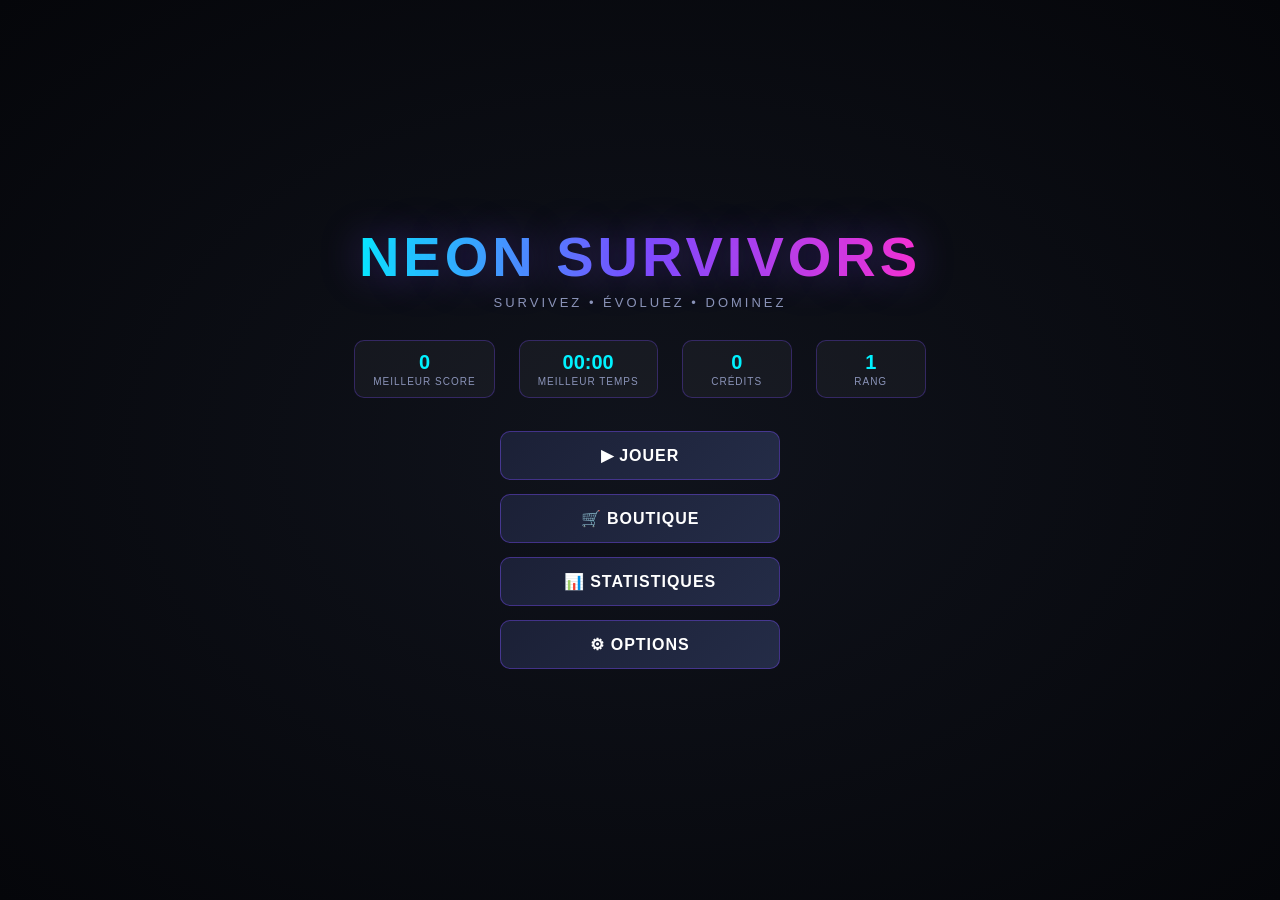
==== index.html @ 8142d2b2 "Add files via upload" ====
<!DOCTYPE html>
<html lang="fr">
<head>
<meta charset="UTF-8">
<meta name="viewport" content="width=device-width, initial-scale=1.0">
<title>NEON SURVIVORS</title>
<link rel="stylesheet" href="css/style.css">
</head>
<body>

<canvas id="gameCanvas"></canvas>

<!-- HUD -->
<div id="hud" class="hidden">
  <div id="hudLeft">
    <div id="topInfo">
      <div class="chip">Niveau <span id="hudLevel">1</span></div>
      <div class="chip">Vague <span id="hudWave">1</span></div>
      <div class="chip">⏱ <span id="hudTime">00:00</span></div>
      <div class="chip">💀 <span id="hudKills">0</span></div>
      <div class="chip">🏆 <span id="hudScore">0</span></div>
      <div class="chip hidden" id="invincibleTag">🛡 INVINCIBLE</div>
    </div>
    <div class="hp-bar-wrap"><div class="hp-bar-fill" id="hpFill" style="width:100%"></div><div class="bar-label" id="hpLabel">100/100</div></div>
    <div class="xp-bar-wrap"><div class="xp-bar-fill" id="xpFill" style="width:0%"></div><div class="bar-label" id="xpLabel">0/10</div></div>
  </div>
</div>
<div id="abilitiesPanel"></div>
<div id="bossBarWrap">
  <div class="bb-name" id="bossName">BOSS</div>
  <div id="bossBarFillWrap"><div id="bossBarFill"></div></div>
</div>
<button id="pauseBtn" class="hidden">⏸ Pause</button>
<button id="muteBtn" class="hidden">🔊</button>
<button id="fsBtn" class="hidden">⛶</button>

<div id="devHud" class="hidden">
  DEV MODE<br>
  FPS: <span id="devFps">60</span><br>
  Enemies: <span id="devEnemies">0</span><br>
  Projectiles: <span id="devProjectiles">0</span><br>
  Particles: <span id="devParticles">0</span><br>
  XP Orbs: <span id="devOrbs">0</span><br>
  Pos: <span id="devPosX">0</span>, <span id="devPosY">0</span>
</div>
<div id="devCheatIndicator" class="hidden"></div>

<!-- MAIN MENU -->
<div id="mainMenu" class="screen">
  <div class="title">NEON SURVIVORS</div>
  <div class="subtitle">SURVIVEZ • ÉVOLUEZ • DOMINEZ</div>
  <div class="menu-stats">
    <div class="menu-stat"><div class="val" id="menuBestScore">0</div><div class="lab">MEILLEUR SCORE</div></div>
    <div class="menu-stat"><div class="val" id="menuBestTime">00:00</div><div class="lab">MEILLEUR TEMPS</div></div>
    <div class="menu-stat"><div class="val" id="menuCredits">0</div><div class="lab">CRÉDITS</div></div>
    <div class="menu-stat"><div class="val" id="menuPermLevel">1</div><div class="lab">RANG</div></div>
  </div>
  <button class="btn" id="btnPlay">▶ JOUER</button>
  <button class="btn" id="btnShop">🛒 BOUTIQUE</button>
  <button class="btn" id="btnStats">📊 STATISTIQUES</button>
  <button class="btn" id="btnOptions">⚙ OPTIONS</button>
</div>

<!-- WORLD SELECT -->
<div id="worldMenu" class="screen hidden">
  <div class="panel">
    <h2>CHOISIR UNE ARÈNE</h2>
    <div class="worldSelect" id="worldSelectGrid"></div>
    <button class="btn" id="btnStartRun">COMMENCER</button>
    <button class="btn small" id="btnBackFromWorld">Retour</button>
  </div>
</div>

<!-- SHOP -->
<div id="shopMenu" class="screen hidden">
  <div class="panel">
    <h2>🛒 BOUTIQUE - AMÉLIORATIONS PERMANENTES</h2>
    <div style="text-align:center;margin-bottom:16px;font-size:14px;color:#ffb800;">Crédits : <span id="shopCredits">0</span></div>
    <div class="shop-grid" id="shopGrid"></div>
    <button class="btn small" id="btnBackFromShop">Retour</button>
  </div>
</div>

<!-- STATS -->
<div id="statsMenu" class="screen hidden">
  <div class="panel">
    <h2>📊 STATISTIQUES</h2>
    <div class="stats-grid" id="statsGrid"></div>
    <button class="btn small" id="btnBackFromStats">Retour</button>
  </div>
</div>

<!-- OPTIONS -->
<div id="optionsMenu" class="screen hidden">
  <div class="panel">
    <h2>⚙ OPTIONS</h2>
    <div class="stats-grid">
      <div class="stat-line"><span>Son</span><span id="optSoundState">Activé</span></div>
      <div class="stat-line"><span>Tir automatique</span><span id="optAutoFireState">Désactivé</span></div>
    </div>
    <button class="btn small" id="btnToggleSound">Basculer le son</button>
    <button class="btn small" id="btnToggleAutoFire">Basculer tir auto</button>
    <button class="btn small danger" id="btnResetData">Réinitialiser toutes les données</button>

    <div class="dev-section">
      <h2 style="font-size:16px;">MODE DÉVELOPPEUR</h2>
      <div id="devStatusText" style="text-align:center;font-size:12px;color:#ffd54f;margin-bottom:8px;"></div>
      <div class="dev-code-row">
        <input type="password" id="devCodeInput" placeholder="Code développeur">
        <button class="btn small" id="btnDevActivate" style="margin:0;width:auto;">ACTIVER</button>
      </div>
      <div id="devCodeMsg"></div>
      <div style="text-align:center;">
        <button class="btn small danger" id="btnDevDeactivate">Désactiver le mode dev</button>
      </div>

      <div id="devPanel" class="hidden">
        <h2 style="font-size:14px;margin-top:16px;">CHEATS</h2>
        <div id="devCheatList"></div>

        <h2 style="font-size:14px;margin-top:12px;">VALEURS EN TEMPS RÉEL</h2>
        <div id="devOverrideList"></div>
        <div style="display:flex;gap:8px;justify-content:center;margin-top:8px;">
          <button class="btn small" id="btnDevApplyOverrides" style="margin:0;">APPLIQUER</button>
          <button class="btn small" id="btnDevResetOverrides" style="margin:0;">RESET</button>
        </div>

        <h2 style="font-size:14px;margin-top:14px;">ACTIONS</h2>
        <div class="dev-actions-grid">
          <button id="btnDevLevel">+1 NIVEAU</button>
          <button id="btnDevXP">+1000 XP</button>
          <button id="btnDevCredits">+10 000 CRÉDITS</button>
          <button id="btnDevFullHp">FULL PV</button>
          <button id="btnDevSpawnBoss">SPAWN BOSS</button>
          <button id="btnDevSpawnElite">SPAWN ÉLITE</button>
          <button id="btnDevKillAll">KILL ALL</button>
          <button id="btnDevKillBoss">KILL BOSS</button>
          <button id="btnDevClearEnemies">CLEAR ENEMIES</button>
          <button id="btnDevDebugCollisions">DEBUG COLLISIONS</button>
        </div>
        <div style="text-align:center;">
          <button class="btn small danger" id="btnDevResetAllCheats">DÉSACTIVER TOUS LES CHEATS</button>
        </div>
        <p style="text-align:center;font-size:10px;color:#8a93b8;margin-top:10px;">
          F2 Panneau · F3 Invincible · F4 +1 Niveau · F5 +1000 XP · F6 +10000 Crédits · F7 Kill All · F8 Spawn Boss · F9 Full PV
        </p>
      </div>
    </div>

    <button class="btn small" id="btnBackFromOptions">Retour</button>
  </div>
</div>

<!-- DEV QUICK PANEL (F2) -->
<div id="devPanelOverlay">
  <div class="panel">
    <h2>🛠 PANNEAU DÉVELOPPEUR RAPIDE</h2>
    <p style="text-align:center;font-size:12px;color:#8a93b8;margin-bottom:10px;">Gérez le mode développeur complet dans Options → Mode Développeur.</p>
    <div class="dev-actions-grid">
      <button id="btnDevLevel2">+1 NIVEAU</button>
      <button id="btnDevXP2">+1000 XP</button>
      <button id="btnDevCredits2">+10 000 CRÉDITS</button>
      <button id="btnDevFullHp2">FULL PV</button>
      <button id="btnDevSpawnBoss2">SPAWN BOSS</button>
      <button id="btnDevKillAll2">KILL ALL</button>
    </div>
    <button class="btn small" id="btnDevClosePanel">Fermer (F2)</button>
  </div>
</div>

<!-- LEVEL UP -->
<div id="levelupOverlay">
  <h2>⬆ NIVEAU SUPÉRIEUR ⬆</h2>
  <div id="upgradeChoices"></div>
</div>

<!-- PAUSE -->
<div id="pauseOverlay">
  <h2>⏸ PAUSE</h2>
  <button class="btn" id="btnResume">REPRENDRE</button>
  <button class="btn" id="btnRestartFromPause">RECOMMENCER</button>
  <button class="btn" id="btnQuitToMenu">QUITTER VERS LE MENU</button>
</div>

<!-- GAME OVER -->
<div id="gameoverOverlay">
  <h1>GAME OVER</h1>
  <div class="go-stats">
    <div class="go-stat"><div class="gv" id="goTime">00:00</div><div class="gl">TEMPS DE SURVIE</div></div>
    <div class="go-stat"><div class="gv" id="goKills">0</div><div class="gl">MONSTRES TUÉS</div></div>
    <div class="go-stat"><div class="gv" id="goLevel">1</div><div class="gl">NIVEAU ATTEINT</div></div>
    <div class="go-stat"><div class="gv" id="goBoss">0</div><div class="gl">BOSS TUÉS</div></div>
    <div class="go-stat"><div class="gv" id="goScore">0</div><div class="gl">SCORE</div></div>
    <div class="go-stat"><div class="gv" id="goCredits">0</div><div class="gl">CRÉDITS GAGNÉS</div></div>
  </div>
  <button class="btn" id="btnReplay">🔄 REJOUER</button>
  <button class="btn" id="btnGoMenu">🏠 MENU PRINCIPAL</button>
</div>

<div id="toast"></div>

<!-- Scripts : ordre important (dépendances) -->
<script src="js/dev.js"></script>
<script src="js/save.js"></script>
<script src="js/audio.js"></script>
<script src="js/particles.js"></script>
<script src="js/projectiles.js"></script>
<script src="js/xp.js"></script>
<script src="js/weapons.js"></script>
<script src="js/abilities.js"></script>
<script src="js/player.js"></script>
<script src="js/enemies.js"></script>
<script src="js/boss.js"></script>
<script src="js/ui.js"></script>
<script src="js/game.js"></script>
<script src="js/main.js"></script>
</body>
</html>
---- css/style.css ----
* { margin: 0; padding: 0; box-sizing: border-box; }
html, body {
  width: 100%; height: 100%; overflow: hidden;
  background: #05060a;
  font-family: Arial, Helvetica, sans-serif;
  color: #fff;
  user-select: none;
}
#gameCanvas { display: block; background: #0a0c14; cursor: crosshair; }

.screen {
  position: fixed; top: 0; left: 0; width: 100%; height: 100%;
  display: flex; flex-direction: column; align-items: center; justify-content: center;
  background: radial-gradient(ellipse at center, #10131c 0%, #05060a 100%);
  z-index: 50;
}
.hidden { display: none !important; }

.title {
  font-size: 56px; font-weight: 900; letter-spacing: 4px;
  background: linear-gradient(90deg, #00f2ff, #7c4dff, #ff2fd0);
  -webkit-background-clip: text; background-clip: text; color: transparent;
  text-shadow: 0 0 40px rgba(124, 77, 255, 0.4);
  margin-bottom: 6px;
}
.subtitle { color: #8a93b8; letter-spacing: 3px; font-size: 13px; margin-bottom: 30px; }

.menu-stats { display: flex; gap: 24px; margin-bottom: 26px; flex-wrap: wrap; justify-content: center; }
.menu-stat {
  background: rgba(255,255,255,0.04); border: 1px solid rgba(124,77,255,0.3);
  border-radius: 10px; padding: 10px 18px; text-align: center; min-width: 110px;
}
.menu-stat .val { font-size: 20px; font-weight: 800; color: #00f2ff; }
.menu-stat .lab { font-size: 10px; color: #8a93b8; letter-spacing: 1px; margin-top: 2px; }

.btn {
  display: block; width: 280px; padding: 14px 20px; margin: 7px auto;
  background: linear-gradient(135deg, #1b2036, #242c47);
  border: 1px solid rgba(124,77,255,0.4); border-radius: 10px;
  color: #fff; font-size: 16px; font-weight: 700; letter-spacing: 1px;
  cursor: pointer; transition: all .15s ease; text-align: center;
}
.btn:hover { background: linear-gradient(135deg, #7c4dff, #00c2ff); transform: translateY(-2px); box-shadow: 0 6px 20px rgba(124,77,255,0.4); }
.btn:active { transform: translateY(0); }
.btn.small { width: 220px; font-size: 14px; padding: 10px 16px; }
.btn.danger:hover { background: linear-gradient(135deg, #ff3355, #ff7755); }

.panel {
  background: rgba(10,12,20,0.92); border: 1px solid rgba(124,77,255,0.35);
  border-radius: 16px; padding: 30px 40px; max-width: 900px; width: 90%;
  max-height: 85vh; overflow-y: auto;
}
.panel::-webkit-scrollbar { width: 8px; }
.panel::-webkit-scrollbar-thumb { background: #7c4dff; border-radius: 4px; }
.panel h2 { font-size: 26px; margin-bottom: 20px; letter-spacing: 2px; text-align: center; color: #00f2ff; }

.shop-grid, .stats-grid { display: grid; grid-template-columns: 1fr 1fr; gap: 14px; margin-bottom: 20px; }
@media (max-width: 700px) { .shop-grid, .stats-grid { grid-template-columns: 1fr; } }

.shop-item {
  background: rgba(255,255,255,0.04); border: 1px solid rgba(255,255,255,0.1);
  border-radius: 10px; padding: 14px; display: flex; flex-direction: column; gap: 6px;
}
.shop-item .si-name { font-weight: 700; font-size: 14px; }
.shop-item .si-desc { font-size: 11px; color: #8a93b8; }
.shop-item .si-level { font-size: 11px; color: #00f2ff; }
.shop-item .si-buy {
  margin-top: 6px; padding: 8px; border-radius: 6px; border: none;
  background: linear-gradient(135deg, #ffb800, #ff7a00); color: #101010; font-weight: 800;
  cursor: pointer; font-size: 12px;
}
.shop-item .si-buy:disabled { background: #333; color: #777; cursor: not-allowed; }

.stat-line {
  background: rgba(255,255,255,0.03); border-radius: 8px; padding: 10px 14px;
  display: flex; justify-content: space-between; font-size: 13px;
}
.stat-line span:last-child { color: #00f2ff; font-weight: 700; }

.worldSelect { display: flex; gap: 14px; flex-wrap: wrap; justify-content: center; margin-bottom: 20px; }
.world-card {
  width: 150px; padding: 18px 14px; border-radius: 10px; cursor: pointer;
  border: 2px solid rgba(255,255,255,0.15); text-align: center; transition: .15s;
}
.world-card:hover { border-color: #00f2ff; transform: translateY(-3px); }
.world-card.selected { border-color: #ffb800; box-shadow: 0 0 20px rgba(255,184,0,0.4); }
.world-card .wc-name { font-size: 12px; font-weight: 700; }

/* HUD */
#hud {
  position: fixed; top: 0; left: 0; width: 100%; padding: 14px 18px;
  display: flex; justify-content: space-between; align-items: flex-start;
  pointer-events: none; z-index: 20;
}
#hudLeft { display: flex; flex-direction: column; gap: 6px; min-width: 260px; }
.hp-bar-wrap, .xp-bar-wrap {
  width: 280px; height: 18px; background: rgba(0,0,0,0.5); border-radius: 9px;
  border: 1px solid rgba(255,255,255,0.15); overflow: hidden; position: relative;
}
.hp-bar-fill { height: 100%; background: linear-gradient(90deg, #ff3355, #ff7a55); transition: width .15s ease; }
.xp-bar-fill { height: 100%; background: linear-gradient(90deg, #00c2ff, #7c4dff); transition: width .15s ease; }
.bar-label {
  position: absolute; top: 0; left: 0; width: 100%; height: 100%;
  display: flex; align-items: center; justify-content: center;
  font-size: 10px; font-weight: 700; text-shadow: 0 1px 2px #000;
}
#topInfo { display: flex; gap: 10px; font-size: 13px; font-weight: 700; color: #cfd6f5; flex-wrap: wrap; }
#topInfo .chip { background: rgba(0,0,0,0.45); padding: 5px 10px; border-radius: 8px; border: 1px solid rgba(255,255,255,0.1); }
#invincibleTag { color: #ffd54f; }

#abilitiesPanel { position: fixed; right: 14px; top: 100px; display: flex; flex-direction: column; gap: 6px; z-index: 20; pointer-events: none; }
.ability-chip { background: rgba(0,0,0,0.5); border: 1px solid rgba(124,77,255,0.4); border-radius: 8px; padding: 6px 10px; font-size: 11px; min-width: 150px; }
.ability-chip .ac-name { font-weight: 700; color: #00f2ff; }

#bossBarWrap { position: fixed; top: 70px; left: 50%; transform: translateX(-50%); width: 50%; min-width: 300px; z-index: 20; display: none; }
#bossBarWrap .bb-name { text-align: center; font-size: 13px; font-weight: 800; color: #ff5577; margin-bottom: 3px; letter-spacing: 2px; }
#bossBarFillWrap { width: 100%; height: 16px; background: rgba(0,0,0,0.5); border: 1px solid #ff5577; border-radius: 8px; overflow: hidden; }
#bossBarFill { height: 100%; background: linear-gradient(90deg, #ff2b4d, #ff8a3d); width: 100%; }

#pauseBtn, #muteBtn, #fsBtn {
  position: fixed; top: 14px; z-index: 25; pointer-events: all;
  background: rgba(0,0,0,0.5); border: 1px solid rgba(255,255,255,0.2); color: #fff;
  border-radius: 8px; padding: 8px 12px; cursor: pointer; font-size: 14px;
}
#pauseBtn { right: 14px; }
#muteBtn { right: 70px; }
#fsBtn { right: 126px; }

#devHud {
  position: fixed; top: 60px; left: 14px; z-index: 25; background: rgba(0,0,0,0.6);
  border: 1px solid #ff9800; border-radius: 8px; padding: 8px 12px; font-size: 11px;
  line-height: 1.6; color: #ffd54f;
}
#devCheatIndicator {
  position: fixed; bottom: 14px; right: 14px; z-index: 25; background: rgba(0,0,0,0.7);
  border: 1px solid #ff9800; border-radius: 8px; padding: 10px 14px; font-size: 11px;
  line-height: 1.6; color: #ffd54f; text-align: right;
}

#levelupOverlay {
  position: fixed; top: 0; left: 0; width: 100%; height: 100%; z-index: 60;
  background: rgba(2,3,8,0.85); display: none; align-items: center; justify-content: center; flex-direction: column;
}
#levelupOverlay h2 { font-size: 32px; letter-spacing: 2px; margin-bottom: 24px; color: #00f2ff; text-shadow: 0 0 20px rgba(0,242,255,0.5); }
#upgradeChoices { display: flex; gap: 20px; flex-wrap: wrap; justify-content: center; max-width: 900px; }
.upgrade-card {
  width: 230px; background: linear-gradient(160deg, #1b2036, #12141f);
  border: 2px solid rgba(124,77,255,0.5); border-radius: 14px; padding: 20px;
  cursor: pointer; transition: all .15s ease; text-align: center;
}
.upgrade-card:hover { transform: translateY(-6px) scale(1.03); border-color: #00f2ff; box-shadow: 0 10px 30px rgba(0,242,255,0.3); }
.upgrade-card .uc-icon { font-size: 38px; margin-bottom: 10px; }
.upgrade-card .uc-name { font-size: 15px; font-weight: 800; color: #fff; margin-bottom: 6px; }
.upgrade-card .uc-desc { font-size: 11.5px; color: #9aa3c7; line-height: 1.4; }
.upgrade-card .uc-level { font-size: 10px; color: #ffb800; margin-top: 8px; font-weight: 700; }

#pauseOverlay {
  position: fixed; top: 0; left: 0; width: 100%; height: 100%; z-index: 55;
  background: rgba(2,3,8,0.85); display: none; align-items: center; justify-content: center; flex-direction: column;
}
#pauseOverlay h2 { font-size: 36px; margin-bottom: 26px; letter-spacing: 3px; }

#gameoverOverlay {
  position: fixed; top: 0; left: 0; width: 100%; height: 100%; z-index: 60;
  background: rgba(2,3,8,0.92); display: none; align-items: center; justify-content: center; flex-direction: column;
}
#gameoverOverlay h1 { font-size: 48px; color: #ff3355; letter-spacing: 4px; margin-bottom: 20px; text-shadow: 0 0 30px rgba(255,51,85,0.5); }
.go-stats { display: grid; grid-template-columns: 1fr 1fr; gap: 10px; margin-bottom: 26px; width: 340px; }
.go-stat { background: rgba(255,255,255,0.05); border-radius: 8px; padding: 10px; text-align: center; }
.go-stat .gv { font-size: 18px; font-weight: 800; color: #00f2ff; }
.go-stat .gl { font-size: 10px; color: #8a93b8; }

#toast {
  position: fixed; bottom: 30px; left: 50%; transform: translateX(-50%);
  background: rgba(0,0,0,0.85); border: 1px solid #00f2ff; border-radius: 10px;
  padding: 10px 20px; font-size: 13px; z-index: 80; display: none;
}

/* Options - dev panel inline */
.dev-section { margin-top: 10px; padding-top: 14px; border-top: 1px dashed rgba(255,255,255,0.15); }
.dev-code-row { display: flex; gap: 8px; justify-content: center; margin: 10px 0; flex-wrap: wrap; }
.dev-code-row input {
  padding: 10px 12px; border-radius: 8px; border: 1px solid rgba(255,255,255,0.2);
  background: rgba(255,255,255,0.05); color: #fff; font-size: 13px; width: 220px;
}
#devCodeMsg { text-align: center; font-size: 12px; margin-bottom: 8px; min-height: 16px; }
.dev-check-row { display: block; font-size: 13px; padding: 6px 0; cursor: pointer; }
.dev-override-row { display: flex; justify-content: space-between; align-items: center; font-size: 12px; padding: 5px 0; gap: 8px; }
.dev-override-row input { width: 80px; padding: 4px 6px; border-radius: 6px; border: 1px solid rgba(255,255,255,0.2); background: rgba(255,255,255,0.05); color: #fff; }
.dev-actions-grid { display: grid; grid-template-columns: 1fr 1fr; gap: 8px; margin: 10px 0; }
.dev-actions-grid button {
  padding: 8px; border-radius: 6px; border: none; cursor: pointer; font-size: 11px; font-weight: 700;
  background: linear-gradient(135deg, #ff9800, #ff5722); color: #101010;
}

/* Level up / pause card fade-in animation */
@keyframes fadeInUp {
  from { opacity: 0; transform: translateY(12px); }
  to { opacity: 1; transform: translateY(0); }
}
.upgrade-card { animation: fadeInUp .25s ease; }

#devPanelOverlay {
  position: fixed; top: 0; left: 0; width: 100%; height: 100%; z-index: 70;
  background: rgba(2,3,8,0.9); display: none; align-items: center; justify-content: center;
}
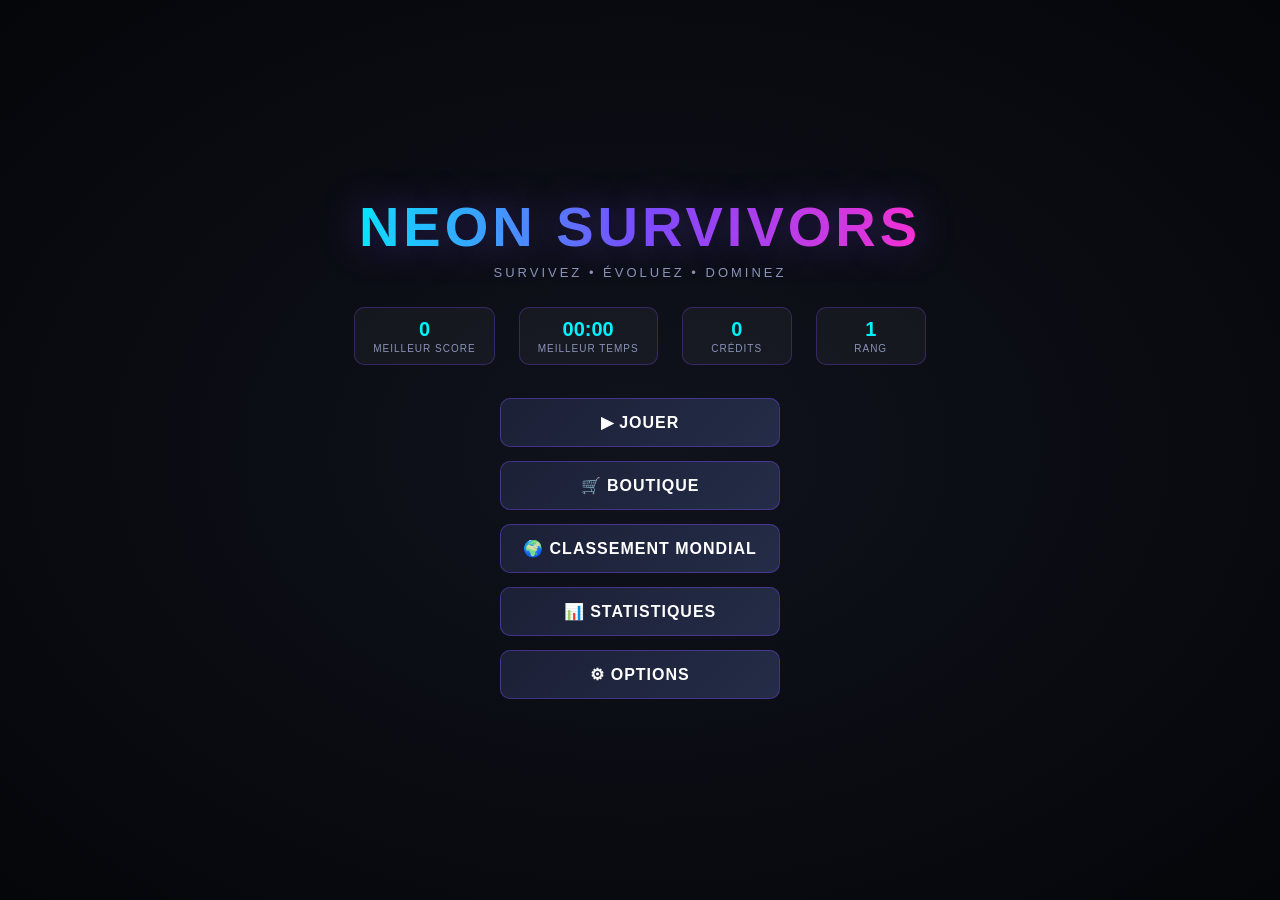
==== commit a5dd969b: "Add files via upload" ====
--- a/index.html
+++ b/index.html
@@ -2,7 +2,11 @@
 <html lang="fr">
 <head>
 <meta charset="UTF-8">
-<meta name="viewport" content="width=device-width, initial-scale=1.0">
+<meta name="viewport" content="width=device-width, initial-scale=1.0, maximum-scale=1.0, user-scalable=no, viewport-fit=cover">
+<meta name="mobile-web-app-capable" content="yes">
+<meta name="apple-mobile-web-app-capable" content="yes">
+<meta name="apple-mobile-web-app-status-bar-style" content="black-translucent">
+<meta name="theme-color" content="#05060a">
 <title>NEON SURVIVORS</title>
 <link rel="stylesheet" href="css/style.css">
 </head>
@@ -33,6 +37,7 @@
 <button id="pauseBtn" class="hidden">⏸ Pause</button>
 <button id="muteBtn" class="hidden">🔊</button>
 <button id="fsBtn" class="hidden">⛶</button>
+<button id="devBtn" class="hidden">🛠</button>
 
 <div id="devHud" class="hidden">
   DEV MODE<br>
@@ -57,8 +62,11 @@
   </div>
   <button class="btn" id="btnPlay">▶ JOUER</button>
   <button class="btn" id="btnShop">🛒 BOUTIQUE</button>
+  <button class="btn" id="btnLeaderboard">🌍 CLASSEMENT MONDIAL</button>
   <button class="btn" id="btnStats">📊 STATISTIQUES</button>
   <button class="btn" id="btnOptions">⚙ OPTIONS</button>
+  <div class="rotate-hint">📱 Pour jouer confortablement, tourne ton téléphone en mode paysage.</div>
+  <div class="touch-help">Mobile : joystick gauche = se déplacer · joystick droit = viser et tirer · sans doigt à droite, le tir vise l'ennemi le plus proche.</div>
 </div>
 
 <!-- WORLD SELECT -->
@@ -78,6 +86,21 @@
     <div style="text-align:center;margin-bottom:16px;font-size:14px;color:#ffb800;">Crédits : <span id="shopCredits">0</span></div>
     <div class="shop-grid" id="shopGrid"></div>
     <button class="btn small" id="btnBackFromShop">Retour</button>
+  </div>
+</div>
+
+<!-- LEADERBOARD -->
+<div id="leaderboardMenu" class="screen hidden">
+  <div class="panel">
+    <h2>🌍 CLASSEMENT MONDIAL</h2>
+    <div class="lb-name-row">
+      <input id="lbNameInput" maxlength="16" placeholder="Ton pseudo" autocomplete="off" spellcheck="false">
+      <button class="btn small" id="btnSaveName" style="margin:0;">ENREGISTRER</button>
+    </div>
+    <div id="lbStatus" class="lb-status"></div>
+    <div id="lbTable"></div>
+    <button class="btn small" id="btnRefreshLeaderboard">🔄 Actualiser</button>
+    <button class="btn small" id="btnBackFromLeaderboard">Retour</button>
   </div>
 </div>
 
@@ -141,7 +164,7 @@
         <div style="text-align:center;">
           <button class="btn small danger" id="btnDevResetAllCheats">DÉSACTIVER TOUS LES CHEATS</button>
         </div>
-        <p style="text-align:center;font-size:10px;color:#8a93b8;margin-top:10px;">
+        <p class="desktop-only" style="text-align:center;font-size:10px;color:#8a93b8;margin-top:10px;">
           F2 Panneau · F3 Invincible · F4 +1 Niveau · F5 +1000 XP · F6 +10000 Crédits · F7 Kill All · F8 Spawn Boss · F9 Full PV
         </p>
       </div>
@@ -193,6 +216,11 @@
     <div class="go-stat"><div class="gv" id="goScore">0</div><div class="gl">SCORE</div></div>
     <div class="go-stat"><div class="gv" id="goCredits">0</div><div class="gl">CRÉDITS GAGNÉS</div></div>
   </div>
+  <div id="goLeaderboard" class="go-lb hidden">
+    <input id="goNameInput" maxlength="16" placeholder="Ton pseudo" autocomplete="off" spellcheck="false">
+    <button class="btn small" id="btnSubmitScore">🏆 ENVOYER AU CLASSEMENT</button>
+    <div id="goLbStatus" class="lb-status"></div>
+  </div>
   <button class="btn" id="btnReplay">🔄 REJOUER</button>
   <button class="btn" id="btnGoMenu">🏠 MENU PRINCIPAL</button>
 </div>
@@ -200,8 +228,10 @@
 <div id="toast"></div>
 
 <!-- Scripts : ordre important (dépendances) -->
+<script src="js/config.js"></script>
 <script src="js/dev.js"></script>
 <script src="js/save.js"></script>
+<script src="js/leaderboard.js"></script>
 <script src="js/audio.js"></script>
 <script src="js/particles.js"></script>
 <script src="js/projectiles.js"></script>
--- a/css/style.css
+++ b/css/style.css
@@ -204,3 +204,155 @@
   position: fixed; top: 0; left: 0; width: 100%; height: 100%; z-index: 70;
   background: rgba(2,3,8,0.9); display: none; align-items: center; justify-content: center;
 }
+
+/* ============================================================
+   ADAPTATION AUX TAILLES D'ÉCRAN (fluide, desktop inchangé en grand écran)
+============================================================ */
+html, body {
+  position: fixed;
+  overscroll-behavior: none;
+  -webkit-tap-highlight-color: transparent;
+  -webkit-touch-callout: none;
+  -webkit-user-select: none;
+  touch-action: manipulation;
+}
+#gameCanvas { touch-action: none; }
+
+/* Écrans/overlays : défilement si le contenu dépasse, centrage sans rognage.
+   Les pseudo-éléments absorbent l'espace libre (centre) mais pas le dépassement. */
+.screen, #levelupOverlay, #pauseOverlay, #gameoverOverlay {
+  overflow-y: auto;
+  justify-content: flex-start;
+  touch-action: pan-y;
+  -webkit-overflow-scrolling: touch;
+}
+.screen::before, .screen::after,
+#levelupOverlay::before, #levelupOverlay::after,
+#pauseOverlay::before, #pauseOverlay::after,
+#gameoverOverlay::before, #gameoverOverlay::after {
+  content: ''; flex: 0 0 0; margin: auto;
+}
+.panel { touch-action: pan-y; -webkit-overflow-scrolling: touch; }
+#devPanelOverlay { overflow-y: auto; }
+
+/* Tailles fluides (valeurs max = tailles d'origine) */
+.title { font-size: clamp(28px, min(8vw, 11vh), 56px); }
+.subtitle { font-size: clamp(9px, 1.6vmin, 13px); margin-bottom: clamp(8px, 3vmin, 30px); }
+.btn { width: min(280px, 82vw); }
+.btn.small { width: min(220px, 70vw); }
+.panel { padding: clamp(14px, 3vmin, 30px) clamp(16px, 4vmin, 40px); }
+.panel h2 { font-size: clamp(18px, 3.2vmin, 26px); }
+.hp-bar-wrap, .xp-bar-wrap { width: clamp(150px, 26vw, 280px); }
+.go-stats { width: min(340px, 92vw); }
+.menu-stat { min-width: clamp(78px, 14vw, 110px); }
+
+/* Zones sûres (encoches) */
+#hud { padding-top: max(14px, env(safe-area-inset-top)); padding-left: max(18px, env(safe-area-inset-left)); }
+#pauseBtn, #muteBtn, #fsBtn { top: max(14px, env(safe-area-inset-top)); }
+#pauseBtn { right: max(14px, env(safe-area-inset-right)); }
+
+/* ---------- Éléments réservés au MOBILE (cachés sur PC) ---------- */
+.touch-help, .rotate-hint, #devBtn { display: none; }
+.ability-chip .ac-icon { display: none; }
+#devBtn {
+  position: fixed; top: max(14px, env(safe-area-inset-top)); right: 182px; z-index: 25; pointer-events: all;
+  background: rgba(255,152,0,0.35); border: 1px solid #ff9800; color: #fff;
+  border-radius: 8px; padding: 8px 12px; cursor: pointer; font-size: 14px;
+}
+html:not(.is-mobile) #devBtn { display: none !important; }
+
+.is-mobile .touch-help {
+  display: block; width: min(420px, 90vw); text-align: center; color: #8a93b8;
+  font-size: 11px; margin-top: 12px; line-height: 1.4;
+}
+.is-mobile .desktop-only { display: none; }
+.is-mobile #devBtn { display: block; }
+.is-mobile #pauseBtn, .is-mobile #muteBtn, .is-mobile #fsBtn, .is-mobile #devBtn { padding: 11px 13px; font-size: 18px; }
+.is-mobile #muteBtn { right: calc(max(14px, env(safe-area-inset-right)) + 62px); }
+.is-mobile #fsBtn { right: calc(max(14px, env(safe-area-inset-right)) + 124px); }
+.is-mobile #devBtn { right: calc(max(14px, env(safe-area-inset-right)) + 186px); }
+.is-mobile .btn { padding: 15px 20px; }
+.is-mobile .shop-item .si-buy { padding: 12px; font-size: 14px; }
+.is-mobile .dev-actions-grid button { padding: 12px; }
+
+@media (orientation: portrait) {
+  .is-mobile .rotate-hint {
+    display: block; width: min(300px, 88vw); text-align: center; color: #ffb800;
+    font-size: 12px; margin-top: 14px; line-height: 1.4;
+  }
+}
+
+/* ---------- Mode compact : petits écrans (téléphone paysage ou portrait) ---------- */
+@media (max-height: 520px), (max-width: 600px) {
+  .screen, #levelupOverlay, #pauseOverlay, #gameoverOverlay { padding: 10px 0; }
+  .title { margin-bottom: 2px; }
+  .menu-stats { gap: 8px; margin-bottom: 10px; flex-wrap: wrap; }
+  .menu-stat { padding: 6px 10px; }
+  .menu-stat .val { font-size: 15px; }
+  .btn { padding: 10px 14px; margin: 4px auto; font-size: 14px; }
+  .is-mobile .btn { padding: 12px 14px; }
+  .panel { max-height: none; }
+  .shop-grid, .stats-grid { gap: 8px; margin-bottom: 12px; }
+  .panel h2 { margin-bottom: 10px; }
+
+  #hudLeft { min-width: 0; gap: 4px; }
+  .hp-bar-wrap, .xp-bar-wrap { height: 14px; }
+  #topInfo { font-size: 11px; gap: 6px; }
+  #topInfo .chip { padding: 3px 7px; }
+  #abilitiesPanel { top: 70px; right: max(10px, env(safe-area-inset-right)); gap: 3px; }
+  .ability-chip { min-width: 0; padding: 3px 7px; }
+  .ability-chip .ac-name { display: none; }
+  .ability-chip .ac-icon { display: inline; }
+  #bossBarWrap { top: 74px; width: min(46vw, 360px); min-width: 0; }
+  #bossBarWrap .bb-name { font-size: 11px; }
+  #devHud { top: 78px; font-size: 9px; padding: 4px 8px; line-height: 1.4; }
+  #devCheatIndicator { font-size: 9px; padding: 6px 8px; }
+
+  #levelupOverlay h2 { font-size: 20px; margin-bottom: 10px; }
+  #upgradeChoices { gap: 10px; }
+  .upgrade-card { width: min(200px, 29vw); padding: 10px; }
+  .upgrade-card .uc-icon { font-size: 26px; margin-bottom: 4px; }
+  .upgrade-card .uc-name { font-size: 13px; }
+  .upgrade-card .uc-desc { font-size: 10.5px; }
+  #pauseOverlay h2 { font-size: 26px; margin-bottom: 10px; }
+  #gameoverOverlay h1 { font-size: 30px; margin-bottom: 10px; }
+  .go-stats { gap: 6px; margin-bottom: 10px; }
+  .go-stat { padding: 6px; }
+  .go-stat .gv { font-size: 15px; }
+  #toast { bottom: 12px; font-size: 12px; max-width: 90vw; text-align: center; }
+}
+
+/* Petit écran en portrait : cartes empilées pleine largeur */
+@media (orientation: portrait) and (max-width: 600px) {
+  .upgrade-card { width: min(320px, 90vw); }
+  #bossBarWrap { width: 80vw; }
+}
+
+/* ============================================================
+   CLASSEMENT MONDIAL
+============================================================ */
+.lb-name-row { display: flex; gap: 8px; justify-content: center; align-items: center; margin-bottom: 10px; flex-wrap: wrap; }
+.lb-name-row input, .go-lb input {
+  padding: 10px 12px; border-radius: 8px; border: 1px solid rgba(255,255,255,0.2);
+  background: rgba(255,255,255,0.05); color: #fff; font-size: 14px; width: min(220px, 70vw);
+  -webkit-user-select: text; user-select: text;
+}
+.lb-status { min-height: 18px; text-align: center; font-size: 12px; margin: 6px 0 10px; color: #8a93b8; }
+.lb-status.ok { color: #4caf50; }
+.lb-status.error { color: #ff5577; }
+.lb-status.warn { color: #ffb800; }
+.lb-empty { text-align: center; color: #8a93b8; font-size: 13px; padding: 16px 0; }
+.lb-table { width: 100%; border-collapse: collapse; font-size: 13px; margin-bottom: 16px; }
+.lb-table th { text-align: left; color: #8a93b8; font-size: 11px; letter-spacing: 1px; padding: 6px 8px; border-bottom: 1px solid rgba(255,255,255,0.12); }
+.lb-table td { padding: 7px 8px; border-bottom: 1px solid rgba(255,255,255,0.05); max-width: 160px; overflow: hidden; text-overflow: ellipsis; white-space: nowrap; }
+.lb-table .lb-num { text-align: right; }
+.lb-table tr:nth-child(2) td { color: #ffd54f; }
+.lb-table tr.lb-me td { background: rgba(0,242,255,0.12); color: #00f2ff; font-weight: 700; }
+.go-lb { display: flex; flex-direction: column; align-items: center; margin-bottom: 14px; }
+.go-lb .btn { margin: 8px auto 0; }
+.go-lb .lb-status { margin: 6px 0 0; max-width: min(340px, 92vw); }
+@media (max-height: 520px), (max-width: 600px) {
+  .lb-table { font-size: 11.5px; }
+  .lb-table td { padding: 5px 6px; max-width: 110px; }
+  .go-lb { margin-bottom: 8px; }
+}
